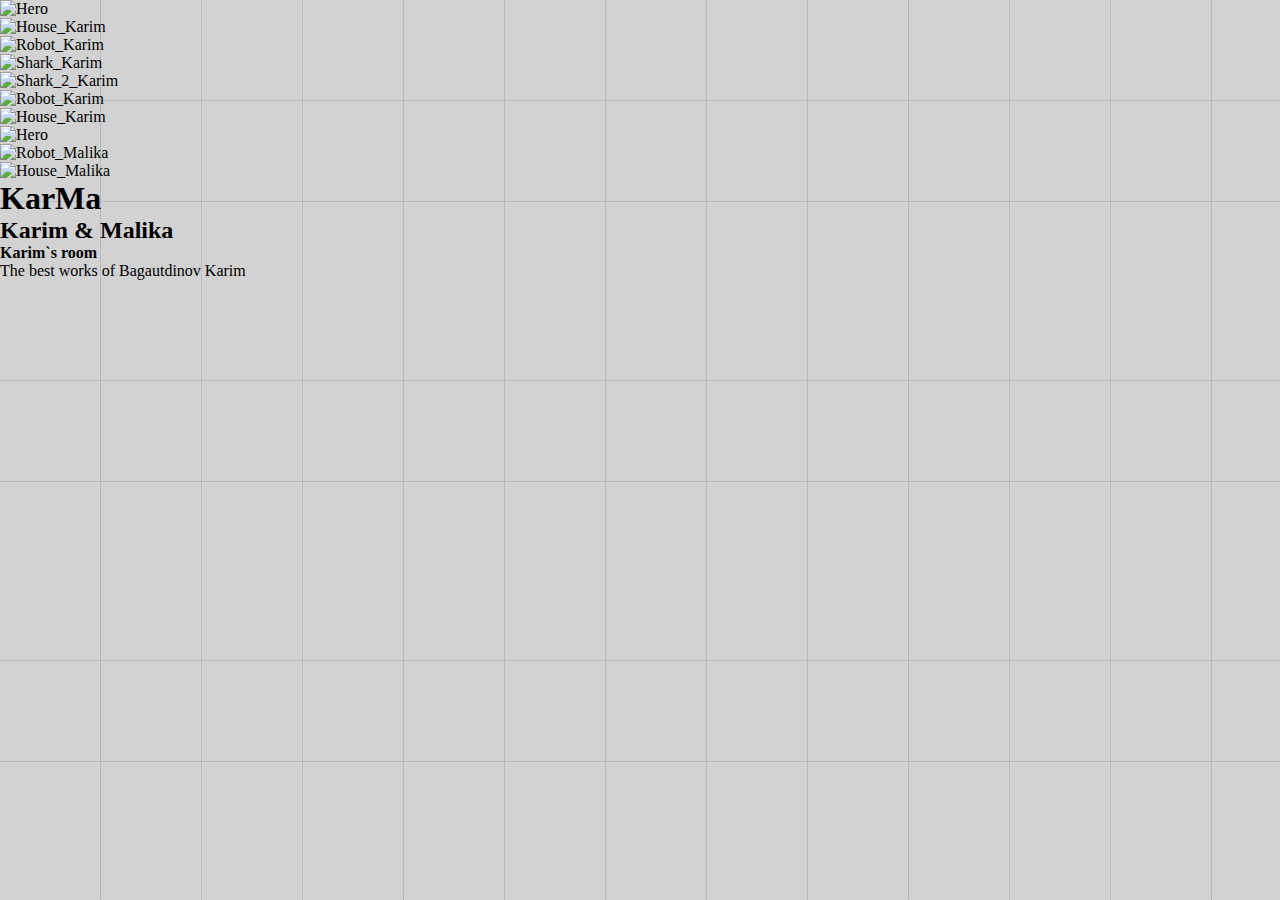
==== index.html @ 79fb46ae "Create index.html" ====
<!DOCTYPE html>
<html lang="en">
<head>
    <meta charset="UTF-8">
    <meta name="viewport" content="width=device-width, initial-scale=1.0">
    <title>Karim`s_room</title>
    <style>
        
        *{
            margin: 0;
            padding: 0;
            box-sizing: border-box;
        }
        body{
            background-color: #D2D2D2;
            background-image:
            repeating-linear-gradient(
                to right, transparent 0 100px,
                #25283b22 100px 101px
            ),
            repeating-linear-gradient(
                to bottom, transparent 0 100px,
                #25283b22 100px 101px
            );
        }
        
        body::before{
            position: absolute;
            width: min(1400px, 90vw);
            top: 10%;
            left: 50%;
            height: 90%;
            transform: translateX(-50%);
            content: '';
            background-image: url(../KarMa-site/img/Karim`s_room/Webp/bg.webp);
            background-size: 100%;
            background-repeat: no-repeat;
            background-position: top center;
            pointer-events: none;
        }
    </style>
    <link rel="stylesheet" href="../KarMa-site/CSS/Karim-style.css">
</head>
<body>

    <div class="banner">
        <div class="slider" style="--quantity: 10">
            <div class="item" style="--position: 1"><img src="img/Karim`s_room/Webp/dragon_1.webp" alt="Hero"></div>
            <div class="item" style="--position: 2"><img src="img/Karim`s_room/Webp/dragon_2.webp" alt="House_Karim"></div>
            <div class="item" style="--position: 3"><img src="img/Karim`s_room/Webp/dragon_3.webp" alt="Robot_Karim"></div>
            <div class="item" style="--position: 4"><img src="img/Karim`s_room/Webp/dragon_4.webp" alt="Shark_Karim"></div>
            <div class="item" style="--position: 5"><img src="img/Karim`s_room/Webp/dragon_5.webp" alt="Shark_2_Karim"></div>
            <div class="item" style="--position: 6"><img src="img/Karim`s_room/Webp/dragon_6.webp" alt="Robot_Karim"></div>
            <div class="item" style="--position: 7"><img src="img/Karim`s_room/Webp/dragon_7.webp" alt="House_Karim"></div>
            <div class="item" style="--position: 8"><img src="img/Karim`s_room/Webp/dragon_8.webp" alt="Hero"></div>
            <div class="item" style="--position: 9"><img src="img/Karim`s_room/Webp/dragon_9.webp" alt="Robot_Malika"></div>
            <div class="item" style="--position: 10"><img src="img/Karim`s_room/Webp/dragon_10.webp" alt="House_Malika"></div>
        </div>
        <div class="content">
            <h1 data-content="KarMa">
                KarMa
            </h1>
            <div class="author">
                <h2>Karim & Malika</h2>
                <p><b>Karim`s room</b></p>
                <p>
                    The best works of Bagautdinov Karim
                </p>
            </div>
            <div class="model"></div>
        </div>
    </div>
    
</body>
</html>
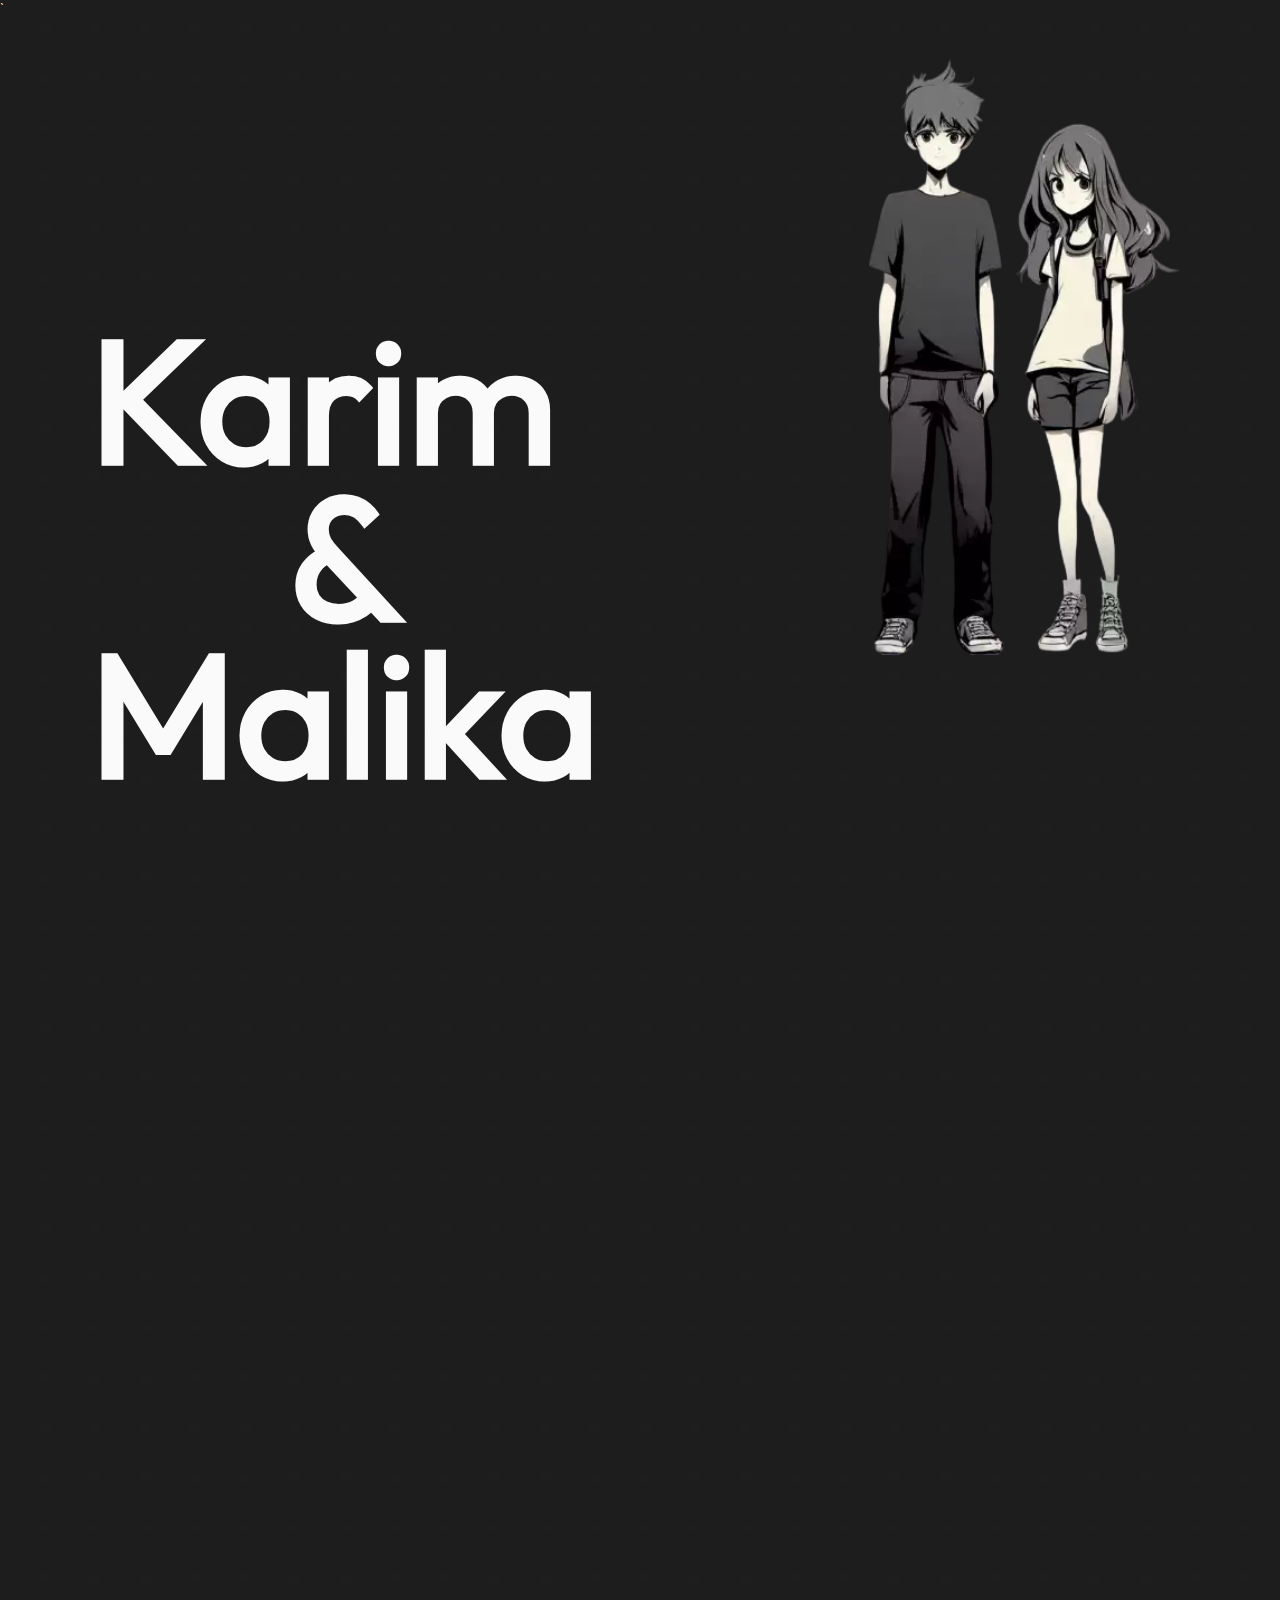
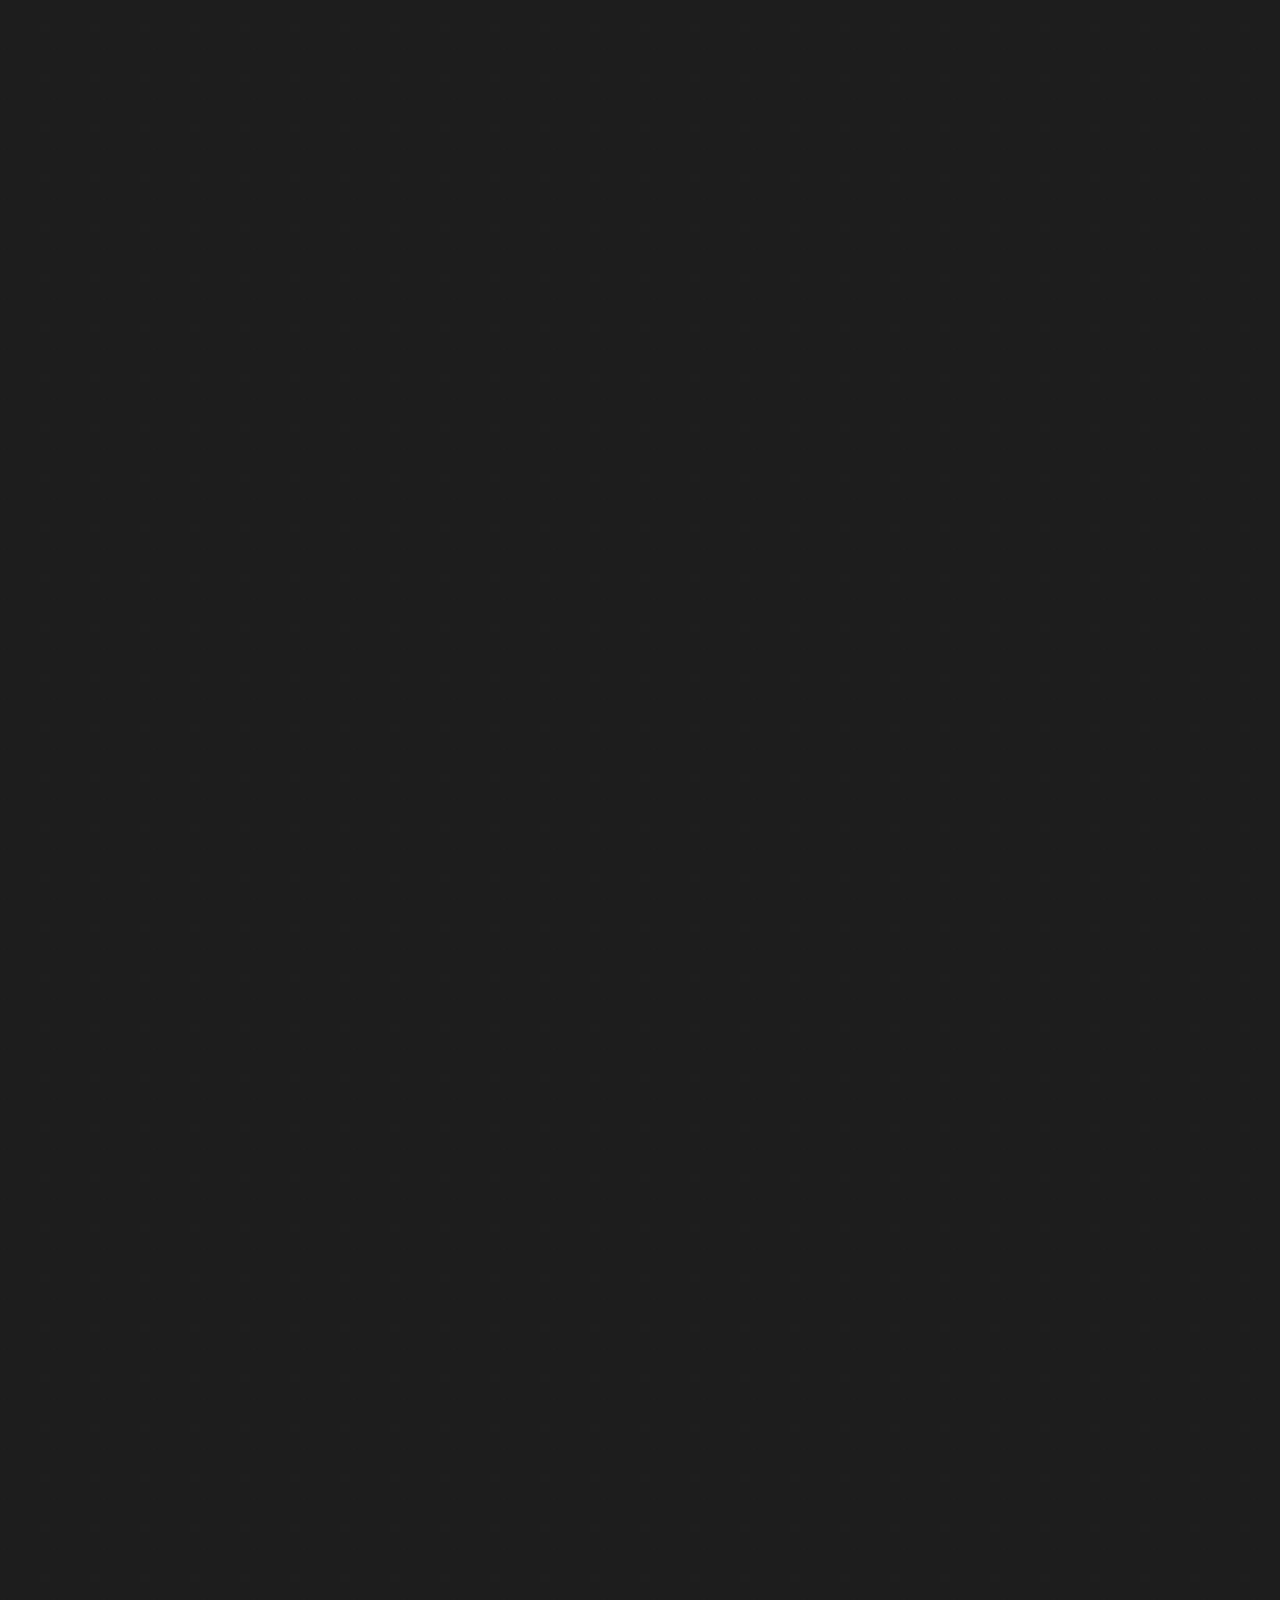
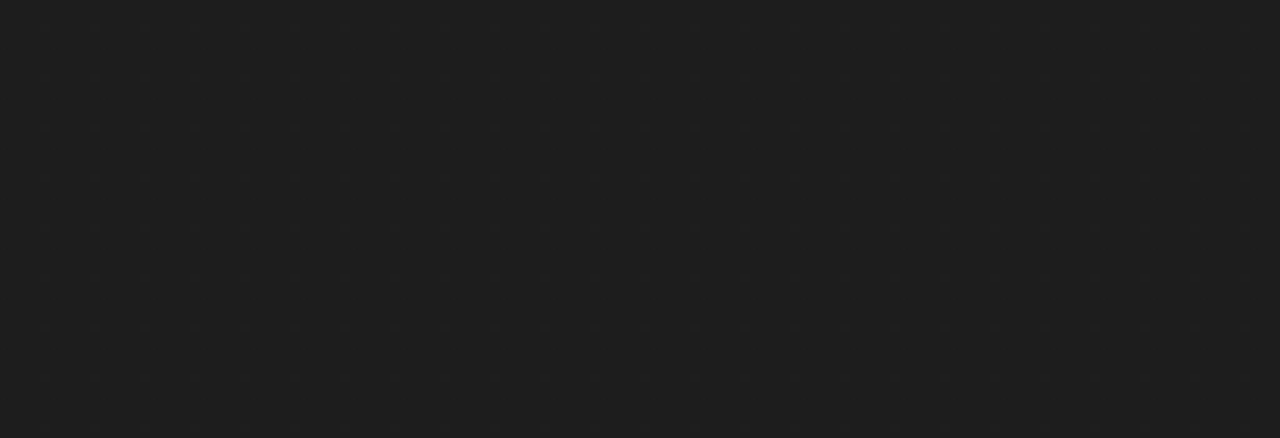
==== commit e45eb4e7: "Rename KarMa-site/index.html to index.html" ====
--- a/index.html
+++ b/index.html
@@ -1,75 +1,78 @@
-<!DOCTYPE html>
+`<!DOCTYPE html>
 <html lang="en">
 <head>
     <meta charset="UTF-8">
     <meta name="viewport" content="width=device-width, initial-scale=1.0">
-    <title>Karim`s_room</title>
-    <style>
-        
-        *{
-            margin: 0;
-            padding: 0;
-            box-sizing: border-box;
-        }
-        body{
-            background-color: #D2D2D2;
-            background-image:
-            repeating-linear-gradient(
-                to right, transparent 0 100px,
-                #25283b22 100px 101px
-            ),
-            repeating-linear-gradient(
-                to bottom, transparent 0 100px,
-                #25283b22 100px 101px
-            );
-        }
-        
-        body::before{
-            position: absolute;
-            width: min(1400px, 90vw);
-            top: 10%;
-            left: 50%;
-            height: 90%;
-            transform: translateX(-50%);
-            content: '';
-            background-image: url(../KarMa-site/img/Karim`s_room/Webp/bg.webp);
-            background-size: 100%;
-            background-repeat: no-repeat;
-            background-position: top center;
-            pointer-events: none;
-        }
-    </style>
-    <link rel="stylesheet" href="../KarMa-site/CSS/Karim-style.css">
+    
+    <title>KarMa</title>
+
+    <script src="libs/gsap/gsap.min.js" defer></script>
+    <script src="libs/gsap/ScrollTrigger.min.js" defer></script>
+    <script src="libs/gsap/ScrollSmoother.min.js" defer></script>
+
+    <link rel="stylesheet" href="CSS/KarMa-style.css">
+    <script src="js/app.js" defer></script>
+
 </head>
 <body>
+    <div class="wrapper">
+        <div class="content">
+            <header class="hero-section">
+                <!-- Для движения картинка с отставанием (лагом) <img data-lag=".5" data-speed=".6" class="hero" src="img/hero.png" alt="Hero"> -->
+                <!-- <img data-speed=".6" class="hero" src="img/hero.png" alt="Hero"> -->
+                <img data-speed=".6" class="hero" src="img/WebP/hero_2_KarMa-_2_.webp" alt="Hero">
+                <div class="conteiner">
+                    <div data-speed=".7" class="main-header">
+                        <h1 class="main-title">Karim <p align="center">&</p> Malika</h1>
+                    </div>
+                </div>
+            </header>
+        
+            <div class="portfolio">
+                <div class="container">
+                    <main class="gallery">
+                        <div data-speed=".9" class="gallery__left">
+                            
+                            <a href="../KarMa-site/Karim's_room.html">
+                                <img class="gallery__item" src="img/WebP/House_Karim.webp" alt="House_Karim">
+                            </a>
+                            <a href="../KarMa-site/Karim's_room.html">
+                                <img class="gallery__item" src="img/WebP/Robot_Karim.webp" alt="Robot_Karim">
+                            </a>   
+                                
+                            <div class="text-block gallery__item">
+                                <h2 class="text-block__h">Что такое: no enter - no escape?</h2>
+                                <p class="text-block__p">Сломанная клавиатура!</p>
+                            </div>
+                            
+                            <a href="../KarMa-site/Karim's_room.html">
+                                <img class="gallery__item" src="img/WebP/Shark_Karim.webp" alt="Shark_Karim">
+                            </a>
 
-    <div class="banner">
-        <div class="slider" style="--quantity: 10">
-            <div class="item" style="--position: 1"><img src="img/Karim`s_room/Webp/dragon_1.webp" alt="Hero"></div>
-            <div class="item" style="--position: 2"><img src="img/Karim`s_room/Webp/dragon_2.webp" alt="House_Karim"></div>
-            <div class="item" style="--position: 3"><img src="img/Karim`s_room/Webp/dragon_3.webp" alt="Robot_Karim"></div>
-            <div class="item" style="--position: 4"><img src="img/Karim`s_room/Webp/dragon_4.webp" alt="Shark_Karim"></div>
-            <div class="item" style="--position: 5"><img src="img/Karim`s_room/Webp/dragon_5.webp" alt="Shark_2_Karim"></div>
-            <div class="item" style="--position: 6"><img src="img/Karim`s_room/Webp/dragon_6.webp" alt="Robot_Karim"></div>
-            <div class="item" style="--position: 7"><img src="img/Karim`s_room/Webp/dragon_7.webp" alt="House_Karim"></div>
-            <div class="item" style="--position: 8"><img src="img/Karim`s_room/Webp/dragon_8.webp" alt="Hero"></div>
-            <div class="item" style="--position: 9"><img src="img/Karim`s_room/Webp/dragon_9.webp" alt="Robot_Malika"></div>
-            <div class="item" style="--position: 10"><img src="img/Karim`s_room/Webp/dragon_10.webp" alt="House_Malika"></div>
-        </div>
-        <div class="content">
-            <h1 data-content="KarMa">
-                KarMa
-            </h1>
-            <div class="author">
-                <h2>Karim & Malika</h2>
-                <p><b>Karim`s room</b></p>
-                <p>
-                    The best works of Bagautdinov Karim
-                </p>
+                        </div>
+                        <div data-speed="1.1" class="gallery__right">
+                            
+                            <div class="text-block gallery__item">
+                                <h2 class="text-block__h">СРОЧНО ПРОДАМ!!!</h2>
+                                <p class="text-block__p">"мышь" в отличном состоянии, со всеми наворотами, пробег-5000 км!</p>
+                            </div>
+                            <img class="gallery__item" src="img/WebP/Robot_Malika.webp" alt="Robot_Malika">
+                            <img class="gallery__item" src="img/WebP/House_Malika.webp" alt="House_Malika">
+                            <a href="../KarMa-site/Karim's_room.html">
+                                <img class="gallery__item" src="img/WebP/Shark_2_Karim.webp" alt="Shark_2_Karim">
+                            </a>
+
+                        </div>
+                    </main>
+                </div>
             </div>
-            <div class="model"></div>
         </div>
     </div>
     
+
+    <!-- <audio controls loop>
+        <source src="img/repchik-m-4.mp3" type="audio/mpeg">
+    </audio> -->
+
 </body>
 </html>
--- a/CSS/KarMa-style.css
+++ b/CSS/KarMa-style.css
@@ -0,0 +1,109 @@
+* {
+    margin: 0;
+    padding: 0;
+    box-sizing: border-box;
+}
+
+:root {
+    --index: calc(1vw + 1vh);
+    --color-header: #f4efec;
+    --color-text: #cdc6c3;
+    --gallery-gap: calc(var(--index) * 10);
+}
+
+@font-face {
+    font-family: realway-c;
+    src: url(../fonts/raleway-regular.woff2);
+}
+
+@font-face {
+    font-family: outfit-c;
+    src: url(../fonts/outfit-regular.woff2);
+}
+
+h1, h2, h3, h4, h5, h6 {
+    font-family: outfit-c;
+}
+
+/*will-change*/
+.content, .hero, .main-header, .gallery > * {
+    will-change: transform;
+}
+
+body {
+    background-image: url(../img/WebP/bg.webp);
+    background-size: 50px;
+    color: #fafafa;
+    font-family: realway-c;
+    overflow-x: hidden;
+}
+
+.hero {
+    /* width: calc(var(--index) * 36); */
+    width: calc(var(--index) * 16);
+    position: absolute;
+    /* left: 37vw; */
+    /* top: 8vh; */
+    left: 65vw;
+    top: -3vh;
+    z-index: -1;
+}
+
+.main-header {
+    height: 100vh;
+}
+
+.conteiner {
+    padding: 0 7vw;
+}
+.main-title {
+    font-size: calc(var(--index) * 8);
+    position: absolute;
+    width: min-content;
+    bottom: 12vh;
+    line-height: .9;
+}
+
+.gallery {
+    display: flex;
+    padding: calc(var(--index) * 8) 0;
+}
+
+.gallery > * {
+    flex: 1;
+    display: flex;
+    align-items: center;
+    flex-direction: column;
+}
+
+.gallery__item {
+    max-width: calc(var(--index) * 21);
+    margin-bottom: var(--gallery-gap);
+    max-height: 180vh;
+    border-radius: 8px;
+}
+
+.gallery__left {
+    margin-top: calc(var(--gallery-gap) * .55);
+}
+
+.gallery__right .gallery__item {
+    margin: 0;
+    margin-top: var(--gallery-gap);
+}
+
+.text-block {
+    color: var(--color-text);
+    position: relative;
+}
+
+.text-block__h {
+    font-size: 2em;
+    line-height: 2.4em;
+    color: var(--color-header);
+    margin-bottom: 1.5em;
+}
+
+.text-block__p {
+    line-height: 1.75rem;
+}
